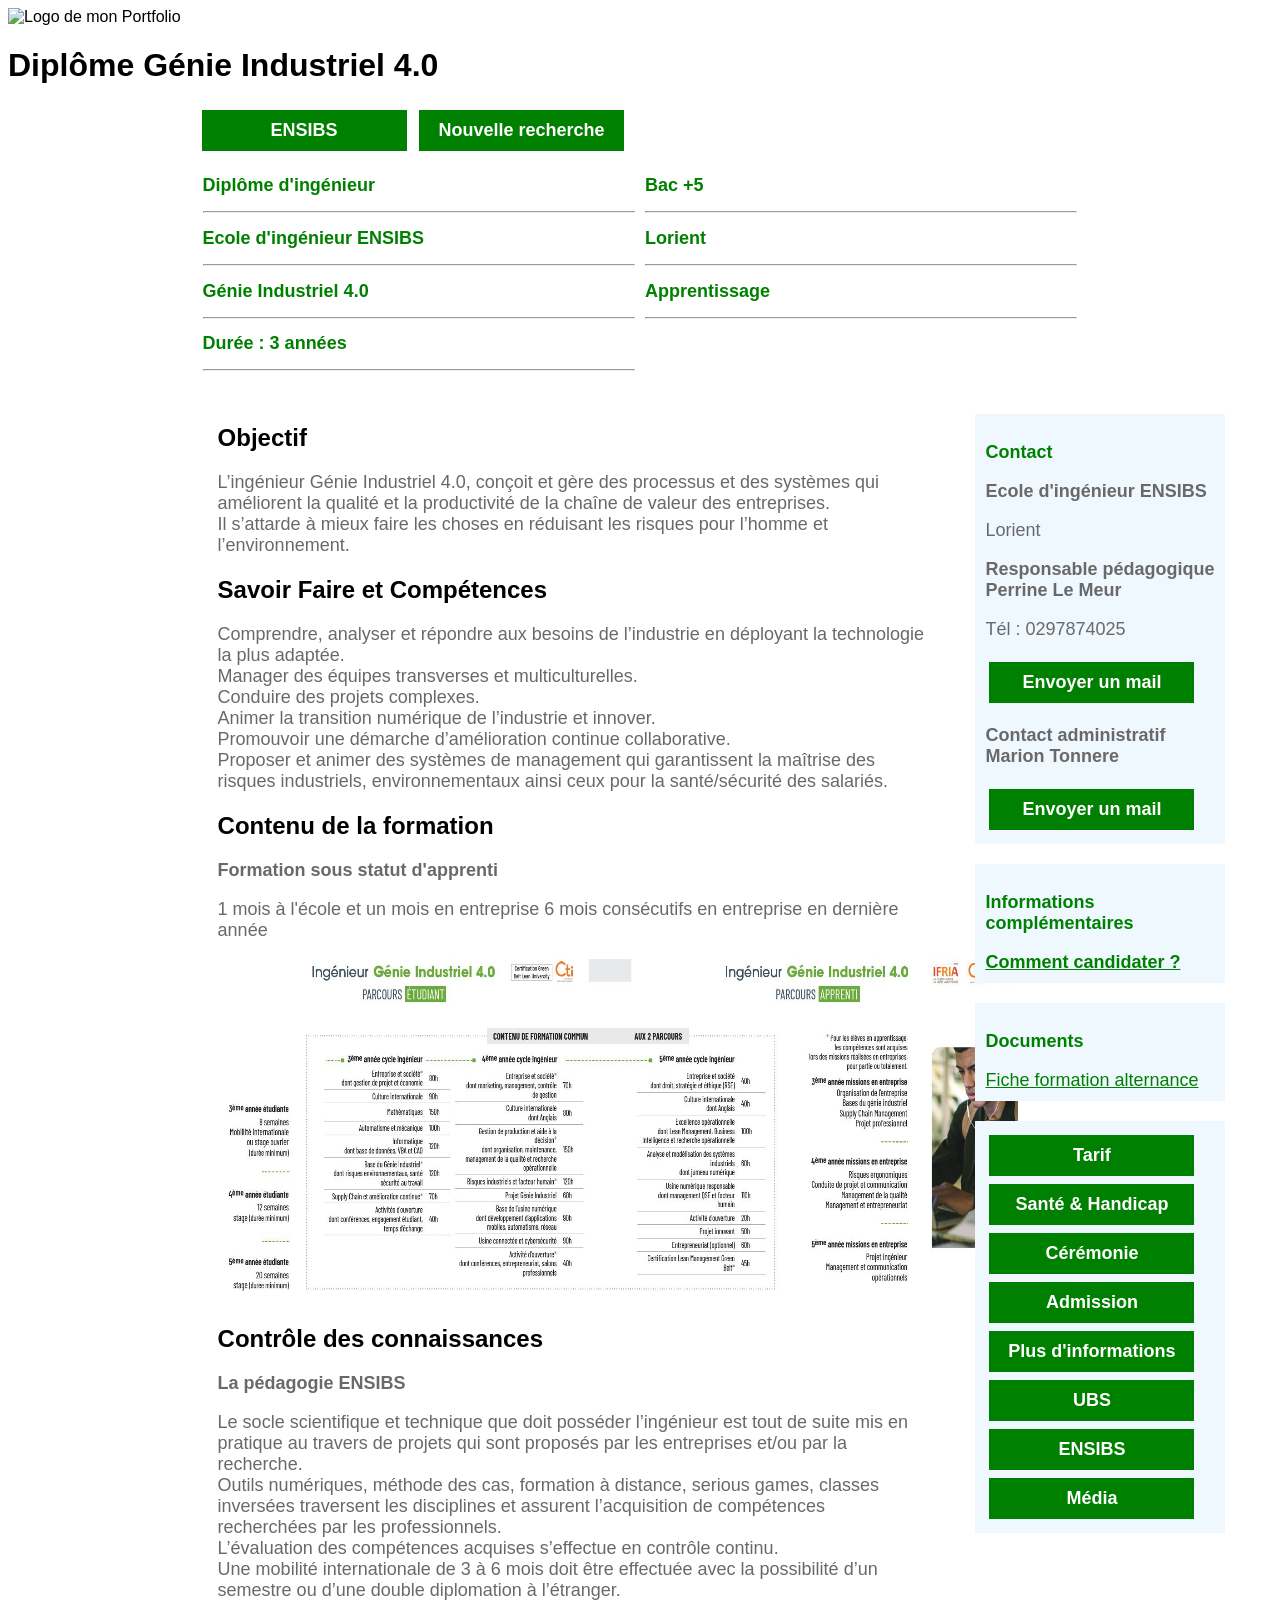
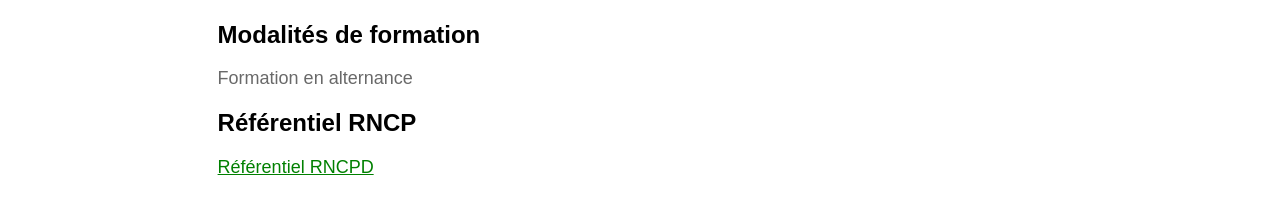
==== index.html @ 47907e8a "Add files via upload" ====
<!DOCTYPE html>
<html lang="fr">
    <head>
      <title> Mon Site Web </title>
      <link rel='shortcut icon' href="ensibs.JPG" type="image/x-icon"> 
      <link rel='stylesheet' href='Style.css'>
    </head>
    <body>
        <img src="ensibs.JPG" alt="Logo de mon Portfolio" width="800" height="342">
        <h1> Diplôme Génie Industriel 4.0 </h1>
        <!--Ajout d'une section par le biais de la balise div-->
        <div class="button-container">
            <!--Ajout d'un lien par le biais de la balise a-->
            <a href="ensibs.html" class="button-style">ENSIBS</a>
            <a href="https://www-ensibs.univ-ubs.fr/fr/formations/rechercher-une-formation.html" class="button-style">Nouvelle recherche</a>
    </div>

    <div class="containerleftright">
        <div class="left">
        <h2 style="color: green; font-size : 18px;">Diplôme d'ingénieur</h2> 
        <hr>
        <h2 style="color: green; font-size : 18px;">Ecole d'ingénieur ENSIBS</h2> 
        <hr>
        <h2 style="color: green; font-size : 18px;">Génie Industriel 4.0</h2> 
        <hr>
        <h2 style="color: green; font-size : 18px;">Durée : 3 années</h2> 
        <hr>
        </div>  
        <div class="right">
        <h2 style="color: green; font-size : 18px;">Bac +5</h2> 
        <hr>
        <h2 style="color: green; font-size : 18px;">Lorient</h2> 
        <hr>
        <h2 style="color: green; font-size : 18px;">Apprentissage</h2> 
        <hr>
        </div>      
    </div>

    <div class="main">
        <div class="content">
        <h2>Objectif</h2>
        <p> L’ingénieur Génie Industriel 4.0, 
        conçoit et gère des processus et des systèmes qui améliorent la qualité
        et la productivité de la chaîne de valeur des entreprises. 
        <br>Il s’attarde à mieux faire les choses en réduisant les risques
        pour l’homme et l’environnement.</p>
        <h2>Savoir Faire et Compétences</h2>
        <p>Comprendre, analyser et répondre aux besoins de l’industrie en déployant la technologie la plus adaptée.
        <br>Manager des équipes transverses et  multiculturelles.
        <br>Conduire des projets complexes.
        <br>Animer la transition numérique de l’industrie et innover.
        <br>Promouvoir une démarche d’amélioration continue collaborative.
        <br>Proposer et animer des systèmes de management qui garantissent la maîtrise des risques industriels, environnementaux ainsi ceux pour la santé/sécurité des salariés.</p>
        <h2>Contenu de la formation</h2>
        <h3>Formation sous statut d'apprenti</h3>
        <p>1 mois à l'école et un mois en entreprise
        6 mois consécutifs en entreprise en dernière année</p>
        <img src="Génie industriel FISA FISE.jpg" alt="image parcours" width="800" height="342">
        <h2>Contrôle des connaissances</h2>
        <h3>La pédagogie ENSIBS</h3>
        <p>Le socle scientifique et technique que doit posséder l’ingénieur est tout de suite mis en pratique au travers de projets qui sont
proposés par les entreprises et/ou par la recherche.
        <br>Outils numériques, méthode des cas, formation à distance, serious games, classes inversées traversent les disciplines et assurent l’acquisition de compétences recherchées par les professionnels.
        <br>L’évaluation des compétences acquises s’effectue en contrôle continu.
        <br>Une mobilité internationale de 3 à 6 mois doit être effectuée avec la possibilité d’un semestre ou d’une double diplomation à l’étranger.</p>
        <h2>Modalités de formation</h2>
        <p>Formation en alternance</p>
        <h2>Référentiel RNCP</h2>
        <a href="https://www.francecompetences.fr/recherche/rncp/35797/">Référentiel RNCPD</a>
        </div>

    <div class="sectionsleft">
        <div class="sectionleft">
            <p style="color:green; font-weight:bold;">Contact</p>
            <p style="font-weight:bold;">Ecole d'ingénieur ENSIBS</p>
            <p>Lorient</p> 
            <p style="font-weight: bold;">Responsable pédagogique
            <br> Perrine Le Meur</p>
            <p>Tél : 0297874025</p>
            <a href="mailto:perrine.le-meur@univ-ubs.fr" class="button-style">Envoyer un mail</a>
            <p style="font-weight: bold;">Contact administratif 
            <br>Marion Tonnere</p>
            <a href="mailto:marion.tonnere@univ-ubs.fr" class="button-style">Envoyer un mail</a>
        </div>
        <div class="sectionleft">
             <p style="color:green; font-weight:bold;">Informations complémentaires</p>
             <a href="https://www-ensibs.univ-ubs.fr/fr/rejoindre-l-ensibs/en-cycle-ingenieur/candidater-1.html"; style="color:green; font-weight:bold;">Comment candidater ?</a>
        </div>
        <div class="sectionleft">
             <p style="color:green; font-weight:bold;">Documents</p>
             <a href="https://www-ensibs.univ-ubs.fr/_object/ametys%253Aplugins/odf/ametys%253Acontents/program-diplome-d-ingenieur-genie-industriel-4-0/_attribute/attachments%5B1%5D/attachment/2026_ING_GENIE%20INDUSTRIEL_p57.pdf?download=true&objectId=programContent://2e6e059e-f23f-4175-8d81-b571e4249895"; style="color:green;">Fiche formation alternance</a>
        </div>
        <div class="sectionleft">
        <a href="https://www.univ-ubs.fr/fr/formation-initiale-continue/tarifs.html"; class="button-style">Tarif</a>  
        <a href="https://www.univ-ubs.fr/fr/vie-des-campus/sante/accompagnement-handicap.html"; class="button-style">Santé & Handicap</a>
        <a href="Cérémonie.html"; class="button-style">Cérémonie</a>
        <a href="Admission.html"; class="button-style">Admission</a>
        <a href="Plus_info.html"; class="button-style">Plus d'informations</a>
        <a href="UBS.html"; class="button-style">UBS</a>
        <a href="ENSIBS.html"; class="button-style">ENSIBS</a>
        <a href="Média.html"; class="button-style">Média</a>
        </div>
    </div>
</div>
    </body>
</html>
---- Style.css ----
.button-style {
    background-color: green;
    border : none; /*Pas de bordure*/
    color : white; /*Couleur du texte*/
    padding : 10px 0; /*Espacement*/
    text-align : center;/*Alignement du texte*/
    text-decoration : none;/*Pas de soulignement*/
    font-size : 18px;/*Taille de police*/
    margin : 4px;
    cursor:pointer; /*Forme du curseur*/
    font-weight:bold;/*Appliquer texte en gras*/
    display: inline-block;
    width: 205px;
} 
.containerleftright {
    display:flex; /*Permet de rendre l'objet flaxible*/
    justify-content: space-between; /*Espacement entre chaque objet*/
    width: 70%;
    margin: auto;
}

.left, .right{
    width: 60%;
    padding: 5px;
}

.main{
    display: flex;
    flex: 1; /*Nombre de section après la première section*/
    width: 70%;
    margin: auto;
}

.content{
    width: 80%;
    padding: 20px;
}
.sectionsleft{ 
    width: 40%;
    display: flex;
    flex-direction: column;
    padding: 20px;
}

.sectionleft{
    background-color: aliceblue;
    width: 230px;
    padding: 10px;
    margin: 10px;
}

body, html{/*Style de base pour html*/
height: 100%;
font-family: Arial;
display: flex;
flex-direction: column;
}

p, h3{/*appliquer les modifications sur les balises p et h3*/
    color: dimgray;
    font-size: 18px;
}

a{
    color: green;
    font-size: 18px;
}

span{
    color: dimgray;
}

.button-container{
    margin: 20px;
    width: 70%;
    margin: auto;
}

.containerceremony{ 
width: 70%; 
margin: auto; /* Centre le contenu horizontalement*/ 
} 

.button-ceremony{ 
background-color: green;/* Couleur de fond du boutton*/ 
color: white;/*Couleur du texte*/ 
border: 5px solid black;/*Bordure dorée*/ 
padding: 15px 40px;/* Espacement intérieur*/ 
text-align: center;/*Alignement du texte*/ 
font-size: 18px;/*Taille de la police*/ 
font-weight: bold;/* Poids de la police*/ 
margin: 10px 60px;/*Marges*/  
border-radius: 10px;/* 10: coins arrondis*/ 
box-shadow: 0 10px 15px green;/* 0:effet, Ombre*/ 
font-family: 'Times New Roman';/* Typographie*/ }

.container_informations{ 
    width: 80%; 
      margin: 2px auto; /*Centre le contenu*/ 
    padding: 30px; 
} 
table, th, td { 
    border: 1px solid black; 
    border-collapse: collapse; /*bordures adjacentes des cellules*/ 
} 
th{ 
    text-align: left; 
} 
 
/*Table2*/ 
caption{ 
    caption-side: top;/*Légende au-dessus du tableau*/ 
    font-size: 18px; 
    margin-bottom: 10px;/*Espace entre la légende et le tableau*/ 
    font-weight: bold; 
    text-align: center;/*Centrer la légende*/ 
    color: green; /*Couleur verte*/ 
} 

.bannière-admission{
background-color: rgb(66, 210, 243); /* Couleur de fond de la bannière */
color: black; /* Couleur du texte */
text-align: center; /* Alignement du texte */
padding: 20px; /* Espacement intérieur */
font-size: 45px; /* Taille de la police */
font-weight: bold; /* Poids de la police */
width: 100%; /* Largeur de la bannière */
padding: 20px; /* Espacement intérieur */
margin: 0 auto; /* Centrer la bannière */
margin-bottom: 20px; /* Espace en dessous de la bannière */
}

.button-admission{
background-color: rgb(66, 210, 243); /* Couleur de fond de la bannière */
color: black; /* Couleur du texte */
text-align: center; /* Alignement du texte */
padding: 20px; /* Espacement intérieur */
font-size: 20px; /* Taille de la police */
font-weight: bold; /* Poids de la police */
width: 40%; /* Largeur de la bannière */
padding: 20px; /* Espacement intérieur */
margin: 0 auto; /* Centrer la bannière */
margin-bottom: 20px; /* Espace en dessous de la bannière */
}

.Button-Adress{
    display: block;
    background-color: rgb(66, 210, 243); /* Couleur de fond de la bannière */
    color: black; /* Couleur du texte */
    border: 5px solid black; /* Bordure noire de 5px */
    padding: 25px 100px; 
    margin: 10px auto;
    text-align: center; /* Alignement du texte */
    font-size: 18px; /* Taille de la police */
    font-weight: bold; /* Poids de la police */
    box-shadow: 0 10px 15px black; /* Ombre verte */
}

        
body.UBS-page {
  background-color: #001f3f; 
  margin: 0;
  padding: 0;
  color: white; 
  font-family: Arial;
}
.top-UBS {
  display: flex;
  align-items: center;         
  padding: 20px ;
  background-color: white;  
}
.photo-section {
    display: flex;
    justify-content: center;
    gap: 40px;
    padding: 40px;
    flex-wrap: wrap;
}
.photo-container {
    width: 300px;
    height: 220px;
}
.photo-container img {
    width: 100%;
    height: 100%;
}
.photo-container .titre {
    background: black; 
    color: white;
    width: 100%;
    text-align: center;
    padding: 10px;
    font-size: 16px;
}

.description-section {
    margin-top: 30px;
    padding: 20px;
    text-align: center;
    font-size: 18px;
    background-color: white;
    border-radius: 10px;
    max-width: 800px;
    margin-left: auto;
    margin-right: auto;
    color: navy; 
}

.containerleftright2 {
    display: flex;
    justify-content: space-between;
    grid-template-columns: 20% 80%;/*deux colonnes*/
    grid-template-rows: none;/*aucune ligne*/
}

.left2 {
    width: 20%;
    padding: 5px;
    background-color: lightgrey;
}

.right2 {
    width: 80%;
    padding: 5px;
}

.button2-style {
    background-color: green;
    border : none; /*Pas de bordure*/
    color : white; /*Couleur du texte*/
    padding : 10px 0; /*Espacement*/
    text-align : center;/*Alignement du texte*/
    text-decoration : none;/*Pas de soulignement*/
    font-size : 18px;/*Taille de police*/
    margin : 4px;
    cursor:pointer; /*Forme du curseur*/
    font-weight:bold;/*Appliquer texte en gras*/
    display: inline-block;
    width: 205px;}
    
 
#Iframe_ENSIBS{
border: 2px solid #2c3e50;
border-radius: 5px; /*Coins arrondis*/
}
#Iframe_ENSIBS_a{
color: #1980b9; /* Couleur du texte des liens*/
text-decoration: none; /* Supprime la décoration par défaut (soulignement)*/
font-weight: bold; /*Texte en gras*/
}
#Iframe_ENSIBS_a:hover{
text-decoration: underline; /*Soulignement du texte au survol*/
color: green;
}

body.ubs-page {
  background-color: #001f3f; 
  margin: 0;
  padding: 0;
  color: white;
  font-family: Arial, sans-serif;
}

.top-UBS {
  display: flex;
  align-items: center;
  padding: 20px;
  background-color: white;
}

.top-UBS h1 {
  color: black;
}

.photo-section {
  display: flex;
  justify-content: center;
  gap: 40px;
  padding: 40px;
  flex-wrap: wrap;
 background-color: #001f3f; 
}

.photo-container {
  width: 300px;
  height: 220px;
  overflow: hidden;
}

.photo-container img {
  width: 100%;
  height: 100%;
  object-fit: cover;
}

.description-section {
    margin-top: 30px;
    padding: 20px;
    text-align: center;
    font-size: 18px;
    background-color: white;
    border-radius: 10px;
    max-width: 800px;
    margin-left: auto;
    margin-right: auto;
    color: #001f3f; 
}

body.ENSIBS-page {
  background-color: #001f3f; 
  margin: 0;
  padding: 0;
  color: white;
  font-family: Arial, sans-serif;
}

.top-ENSIBS {
  display: flex;
  align-items: center;
  padding: 20px;
  background-color: darkgreen;
}

.top-ENSIBS h1 {
  color: white;
  text-align: center;
}

.bottom-ENSIBS {
  display: flex;
  align-items: center;
  padding: 20px;
  background-color: darkgreen;
}

.containerMedia {
      width: 70%;
      margin: auto; 
      align-items: center;   
      text-align: center;
  }
  .video-container {
    display: flex;/*diviser la section */
    align-items: center;
}
.video {
    flex: 1; /*ajouter une sous-section */
    margin: 10px;
}
#button-média {
  display: inline-block; /*centrer*/
  margin: 20px auto;
  border: black;
  cursor: pointer;                                                                          
  background-color: lightblue; 
  color: black; 
  border: 5px solid black;
  border-radius: 6px;
  padding: 15px 40px; 
  text-align: center; 
  font-size: 22px; 
  font-weight: bold; 
  font-family: 'Times New Roman'; 
}
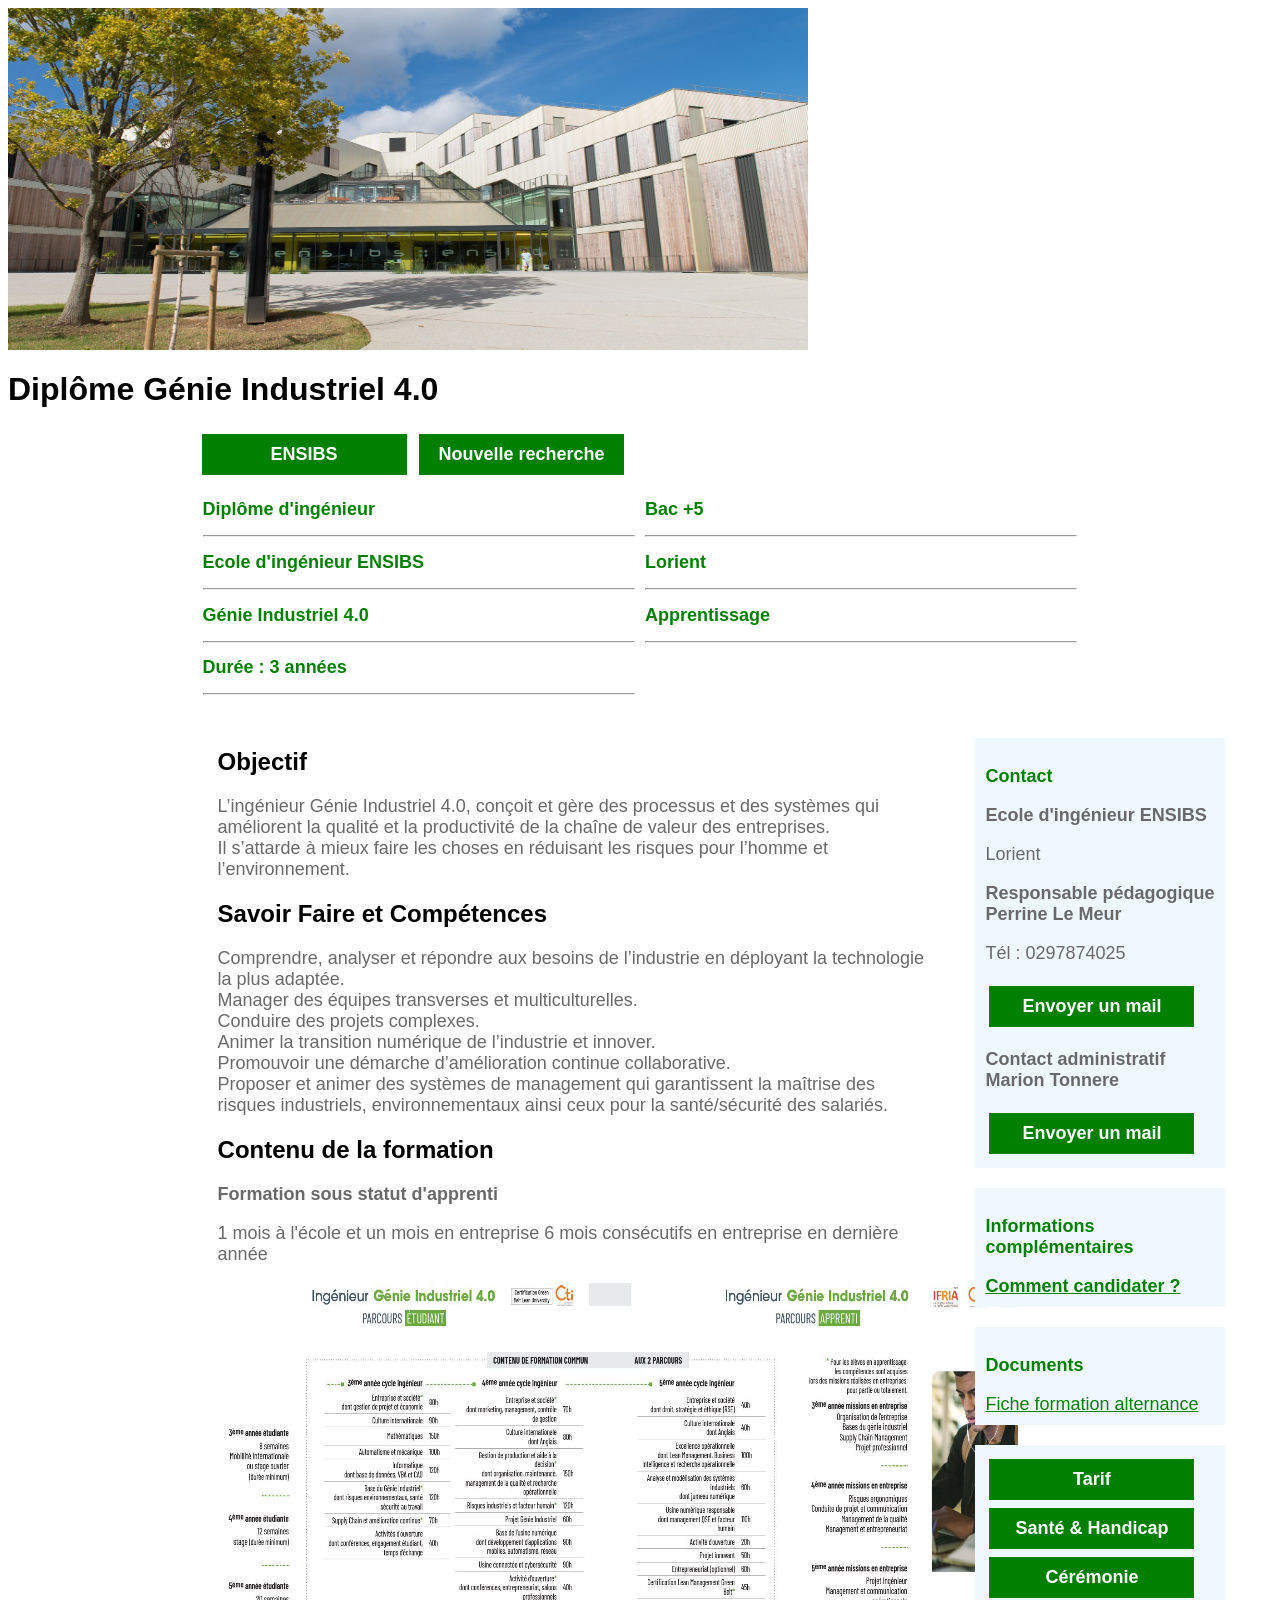
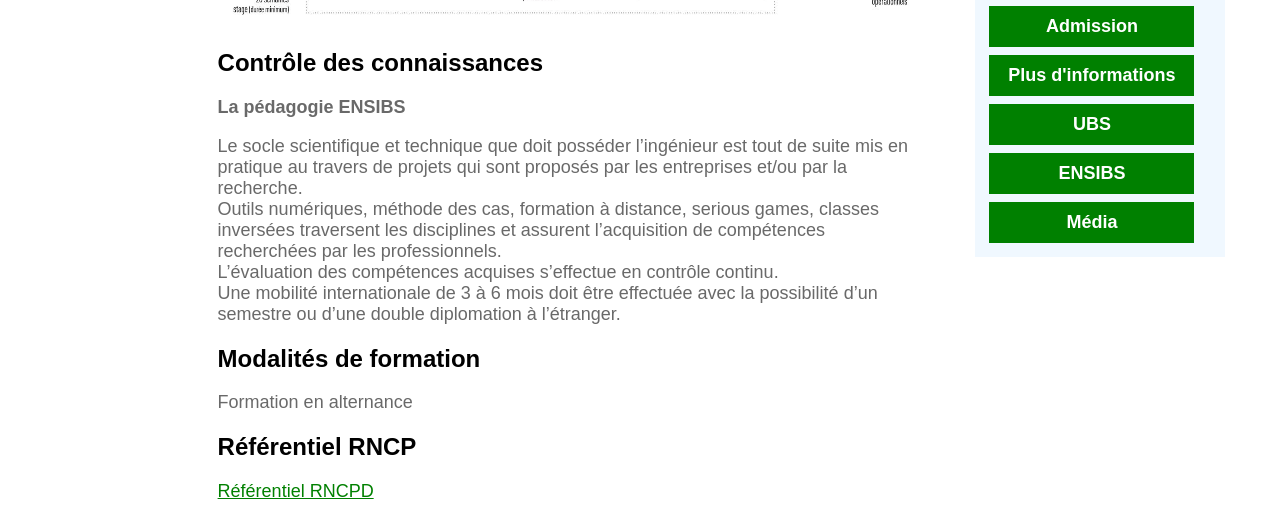
==== commit 78d7f0a6: "Fix image file names and HTML structure Updated image file names and corrected HTML structure." ====
--- a/index.html
+++ b/index.html
@@ -6,7 +6,7 @@
       <link rel='stylesheet' href='Style.css'>
     </head>
     <body>
-        <img src="ensibs.JPG" alt="Logo de mon Portfolio" width="800" height="342">
+        <img src="ensibs.jpg" alt="Logo de mon Portfolio" width="800" height="342">
         <h1> Diplôme Génie Industriel 4.0 </h1>
         <!--Ajout d'une section par le biais de la balise div-->
         <div class="button-container">
